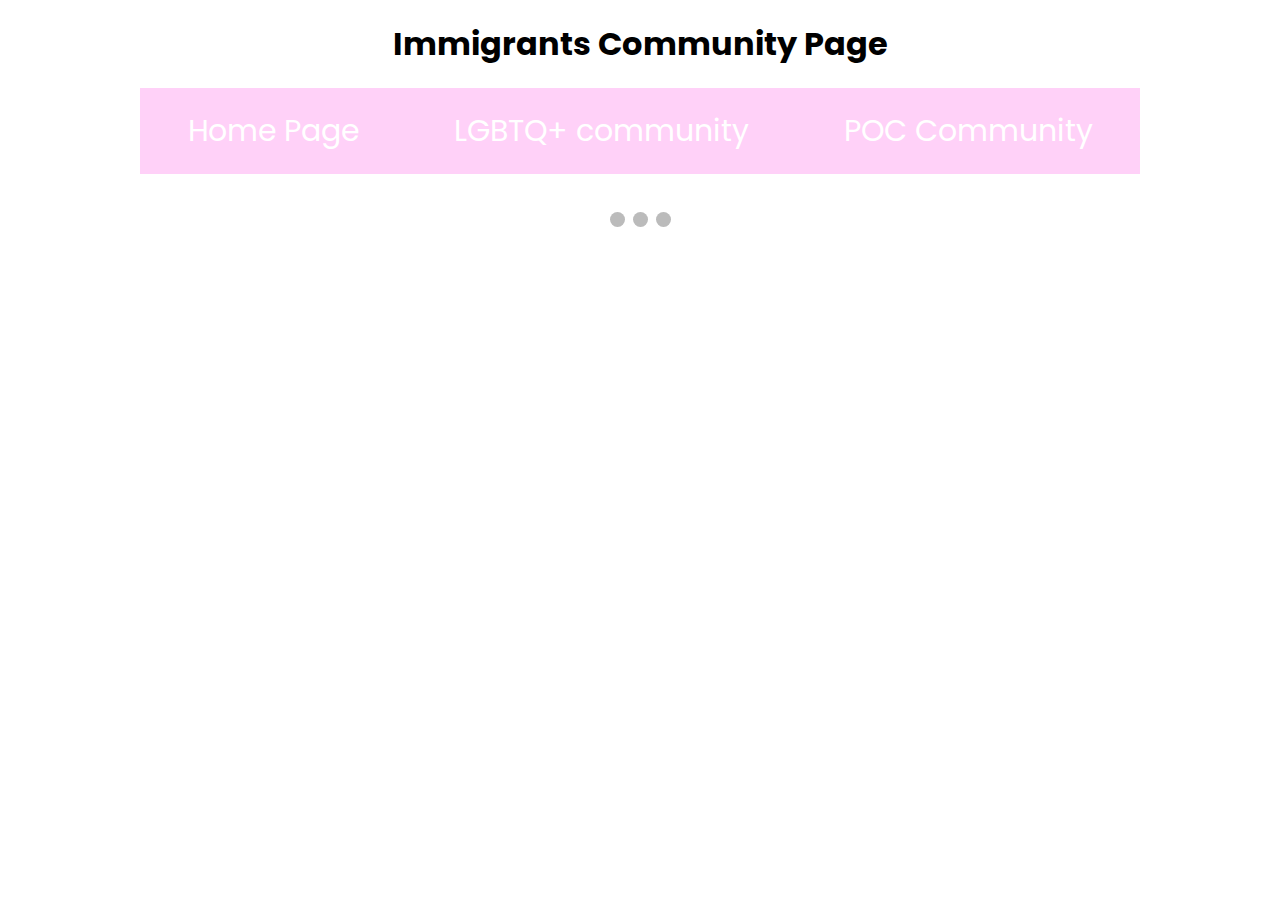
==== immigrants/index.html @ ec04b821 "m" ====
<!DOCTYPE html>
<html lang="en" dir="ltr">
  <head>
    <meta charset="utf-8">
    <link href="https://fonts.googleapis.com/css?family=Poppins&display=swap" rel="stylesheet">
<link rel="stylesheet" type="text/css" href="./styles.css">
<meta name="viewport" content="width=device-width, user-scalable=no, initial-scale=1.0, minimum-scale=1.0">
    <title>IMMIGRANTS</title>
</head>

  <body>
      <h1>Immigrants Community Page</h1>
  <header>

  <nav class= "navbar">
    <ul>
   <li> <a href= "file:///Users/apple/Desktop/finalProject/index.html">Home Page </a></li>
   <li> <a href= "file:///Users/apple/Desktop/finalProject/lgbtq/index.html"> LGBTQ+ community </a></li>
       <li> <a href= "file:///Users/apple/Desktop/finalProject/poc/index.html"> POC Community</a></li>

    </ul>
    </nav>
    </header>

    <!-- Slideshow container -->
    <div class="slideshow-container">

      <!-- Full-width images with number and caption text -->
      <div class="mySlides fade">
        <div class="numbertext">1 / 3</div>
        <img src="./LGBTQ3.jpeg" style="width:100%">
        <!-- <div class="text">Caption Text</div>-->
      </div>

      <div class="mySlides fade">
        <div class="numbertext">2 / 3</div>
        <img src="./LGBTQ2.jpg" style="width:100%">
      <!--  <div class="text">Caption Two</div>-->
      </div>

      <div class="mySlides fade">
        <div class="numbertext">3 / 3</div>
        <img src="./LGBTQ1.png" style="width:100%">
        <!--<div class="text">Caption Three</div>-->
      </div>

      <!-- Next and previous buttons -->
      <a class="prev" onclick="plusSlides(-1)">&#10094;</a>
      <a class="next" onclick="plusSlides(1)">&#10095;</a>
    </div>
    <br>

    <!-- The dots/circles -->
    <div style="text-align:center">
      <span class="dot" onclick="currentSlide(1)"></span>
      <span class="dot" onclick="currentSlide(2)"></span>
      <span class="dot" onclick="currentSlide(3)"></span>
    </div>



<script src="./index.js"></script>



</body>
</html>
---- immigrants/styles.css ----
*{
  margin:0;
  padding:0;
  box-sizing: border-box;

}
body{
  background-color: white;
}
h4{
  text-align: center;
  font-family: 'Poppins', sans-serif;
}
.eachresource{
  text-align: center;
}
.links{
  font-family: 'Poppins', sans-serif;
}
.aa{
  border: 2px solid black;
  margin: 20px;
  background-color: #A7CCCA;
}
h2,h3 {
  display: flex;
  justify-content: center;
  align-items: center;
  font-family: 'Poppins', sans-serif;
}

header{
  width: 100%;
}

header nav{
  width: 90%;
  max-width: 1000px;
  margin: 20px auto;
  background: #FFD1F8;
}
.menu_bar{
display: none;
}
header nav ul {
  overflow: hidden;
  list-style: none;
  display: flex;
  justify-content: center;
  justify-content: space-around;
}
 header nav ul li{

   float: left;
   display: flex;
   justify-content: center;
 }
header nav ul li a{
  color: white;
  font-size: 30px;
  padding: 20px;
  display: block;
  text-decoration: none;
  display: flex;
  justify-content: center;
  font-family: 'Poppins', sans-serif;
}

header nav ul li a:hover{
  background: #BA8DB3;
}

section {
  padding: 20px;
}

h1 {
  display: flex;
  justify-content: center;
  padding-top: 20px;
  font-family: 'Poppins', sans-serif;
}


* {box-sizing:border-box}

/* Slideshow container */
.slideshow-container {
  max-width: 1000px;
  position: relative;
  margin: auto;
}

/* Hide the images by default */
.mySlides {
  display: none;
}

/* Next & previous buttons */
.prev, .next {
  cursor: pointer;
  position: absolute;
  top: 50%;
  width: auto;
  margin-top: -22px;
  padding: 16px;
  color: white;
  font-weight: bold;
  font-size: 18px;
  transition: 0.6s ease;
  border-radius: 0 3px 3px 0;
  user-select: none;
}

/* Position the "next button" to the right */
.next {
  right: 0;
  border-radius: 3px 0 0 3px;
}

/* On hover, add a black background color with a little bit see-through */
.prev:hover, .next:hover {
  background-color: rgba(0,0,0,0.8);
}

/* Caption text */
.text {
  color: #f2f2f2;
  font-size: 15px;
  padding: 8px 12px;
  position: absolute;
  bottom: 8px;
  width: 100%;
  text-align: center;
}

/* Number text (1/3 etc) */
.numbertext {
  color: #f2f2f2;
  font-size: 12px;
  padding: 8px 12px;
  position: absolute;
  top: 0;
}

/* The dots/bullets/indicators */
.dot {
  cursor: pointer;
  height: 15px;
  width: 15px;
  margin: 0 2px;
  background-color: #bbb;
  border-radius: 50%;
  display: inline-block;
  transition: background-color 0.6s ease;
}

.active, .dot:hover {
  background-color: #717171;
}


/* Fading animation */
.fade {
  -webkit-animation-name: fade;
  -webkit-animation-duration: 1.5s;
  animation-name: fade;
  animation-duration: 1.5s;
}

@-webkit-keyframes fade {
  from {opacity: .4}
  to {opacity: 1}
}

@keyframes fade {
  from {opacity: .4}
  to {opacity: 1}
}
.stats{
  display: flex;
  justify-content: space-around;
   background-color: #FFD1F8;
   padding-bottom: 20px;
   /* margin: 20px; */
}
#ss{
  background-color: #FFD1F8;
  padding-top: 10px;
  /* margin: 20px; */
}
#stat{
  width:350px;
}
#vid{
  padding-top: 10px;
  background-color: #A7CCCA;
}
.video{
  display: flex;
  justify-content: center;
  background-color: #A7CCCA;
  padding-bottom: 40px;
}
#here{
  padding-top: 15px;
}
.eachresource{
  border: 10px solid #FAF1C9;
  background-color: #BA8DB3;
  color: white;
  margin: 30px;
  padding: 10px;

}

.resources{
  display: flex;
  justify-content: center;
}
.links{
  color: white
}
.newsarticles1{
  display: flex;
  justify-content: center;
  justify-content: space-around;
}

.newsarticles2{
  display: flex;
  justify-content: center;
  justify-content: space-around;
}
a{
  color: black;
  font-size: 18px;
}
#h{
  background-color: #BA8DB3;
  text-align: center;
  padding:5px;
  margin-bottom:25px;
  color: black;
}
/*.article{
  background-color: #A7CCCA;
  border: 4px solid #FFD1F8;
  color: white;
}*/
.news{
  border: 2px solid black;
  background-color: #FAF1C9;
  margin:20px;
  padding-bottom: 20px;
}

.intro{
border: 8px solid #FFD1F8;
background-color: #FAF1C9;
margin:30px;
padding:20px;
}
.welcome{
  padding-bottom: 10px;
}

.buttonstuff{
  display: flex;
  justify-content: center;
}
.container{
  display:flex;
  align-items:flex-end;
  justify-content:center;
  background-color: purple;
}

.footer{
  /*position: relative;*/
  height: 150px;
  width: 100%;
  background-color:#BAC6D4;
  display:flex;
  justify-content: center;
}
#hashtag{
font-family: 'Poppins', sans-serif;
font-size: 30px;

}
#at{
  font-family: 'Poppins', sans-serif;
  font-size: 30px;
  /* display:flex;
  justify-content: center; */
}
.info{
margin-top: 30px;
}
#ig{
  margin-top: 35px;
  height:80px;
}
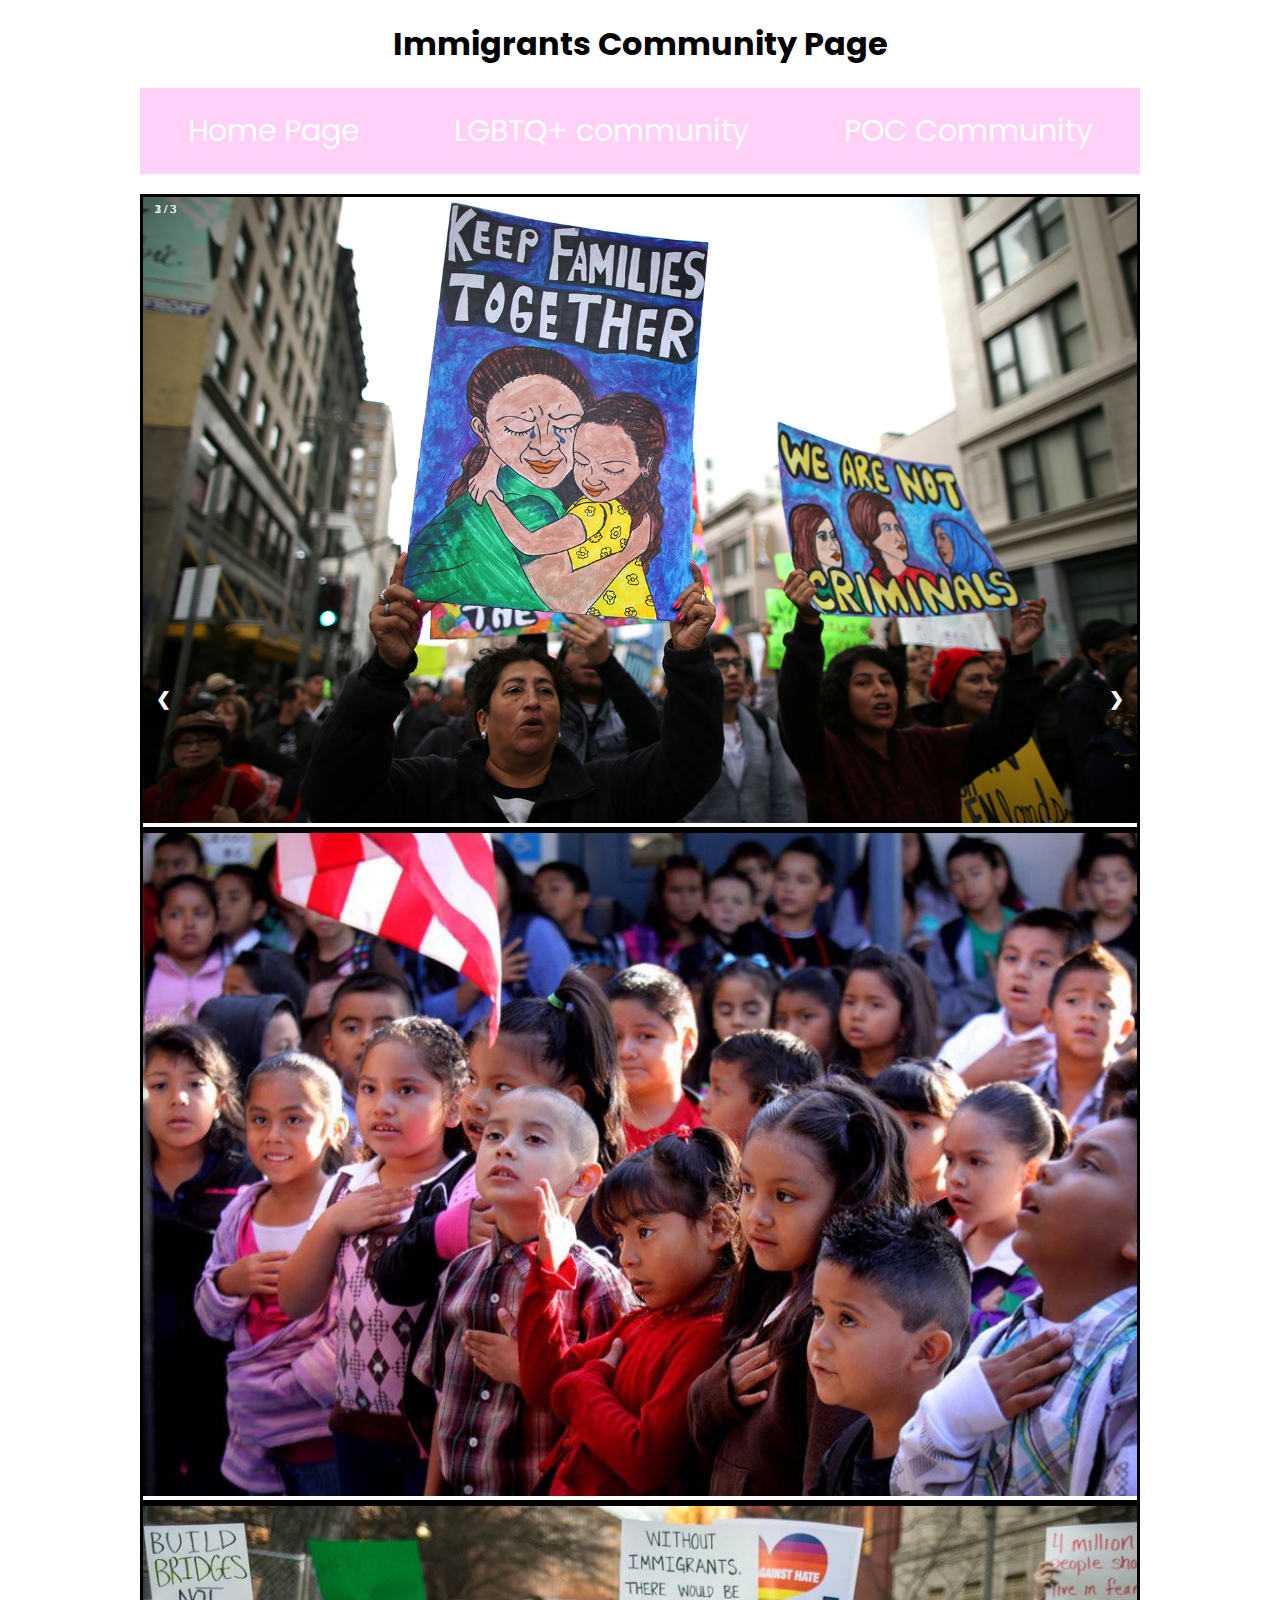
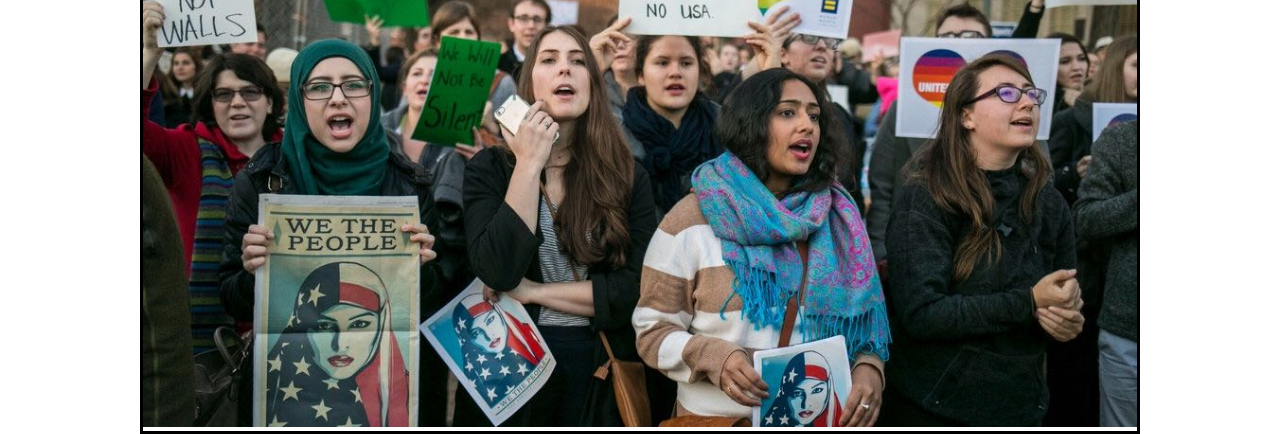
==== commit de2237db: "m" ====
--- a/immigrants/index.html
+++ b/immigrants/index.html
@@ -3,6 +3,7 @@
   <head>
     <meta charset="utf-8">
     <link href="https://fonts.googleapis.com/css?family=Poppins&display=swap" rel="stylesheet">
+    <script src="https://ajax.googleapis.com/ajax/libs/jquery/2.1.3/jquery.min.js"></script>
 <link rel="stylesheet" type="text/css" href="./styles.css">
 <meta name="viewport" content="width=device-width, user-scalable=no, initial-scale=1.0, minimum-scale=1.0">
     <title>IMMIGRANTS</title>
@@ -26,21 +27,21 @@
     <div class="slideshow-container">
 
       <!-- Full-width images with number and caption text -->
-      <div class="mySlides fade">
+      <div class="mySlides-fade">
         <div class="numbertext">1 / 3</div>
-        <img src="./LGBTQ3.jpeg" style="width:100%">
+        <img src="./immi1.jpg" style="width:100%">
         <!-- <div class="text">Caption Text</div>-->
       </div>
 
-      <div class="mySlides fade">
+      <div class="mySlides-fade">
         <div class="numbertext">2 / 3</div>
-        <img src="./LGBTQ2.jpg" style="width:100%">
+        <img src="./immi2.jpg" style="width:100%">
       <!--  <div class="text">Caption Two</div>-->
       </div>
 
-      <div class="mySlides fade">
+      <div class="mySlides-fade">
         <div class="numbertext">3 / 3</div>
-        <img src="./LGBTQ1.png" style="width:100%">
+        <img src="./immi3.jpg" style="width:100%">
         <!--<div class="text">Caption Three</div>-->
       </div>
 
@@ -59,7 +60,7 @@
 
 
 
-<script src="./index.js"></script>
+<script type="text/javascript" src="./index.js"></script>
 
 
 
--- a/immigrants/styles.css
+++ b/immigrants/styles.css
@@ -87,6 +87,7 @@
 /* Slideshow container */
 .slideshow-container {
   max-width: 1000px;
+  height: 1000px;
   position: relative;
   margin: auto;
 }
@@ -302,3 +303,7 @@
   margin-top: 35px;
   height:80px;
 }
+
+.mySlides-fade{
+  border: solid;
+}
